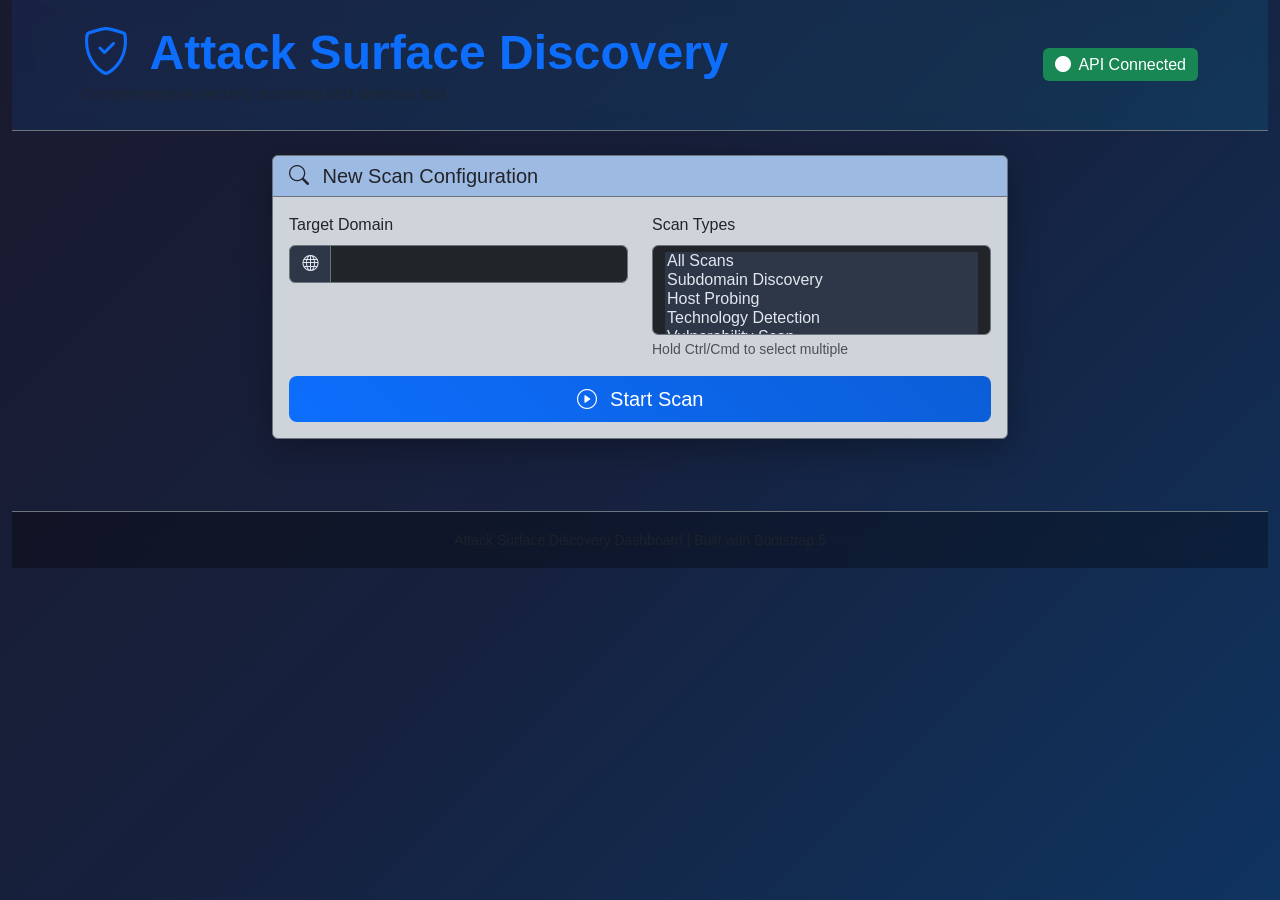
==== templates/index.html @ a1802e7d "Refactor project structure, add Flask backend, update file paths Co-authored-by: yousefelkady793 <yo" ====
<!DOCTYPE html>
<html lang="en">
<head>
    <meta charset="UTF-8">
    <meta name="viewport" content="width=device-width, initial-scale=1.0">
    <title>Attack Surface Discovery Dashboard</title>
    <link href="https://cdn.jsdelivr.net/npm/bootstrap@5.3.0/dist/css/bootstrap.min.css" rel="stylesheet">
    <link href="https://cdn.jsdelivr.net/npm/bootstrap-icons@1.10.0/font/bootstrap-icons.css" rel="stylesheet">
    <link href="/static/css/style.css" rel="stylesheet">
</head>
<body class="bg-dark text-light">
    <div class="container-fluid">
        <!-- Header -->
        <header class="py-4 border-bottom border-secondary">
            <div class="container">
                <div class="row align-items-center">
                    <div class="col-md-8">
                        <h1 class="display-5 fw-bold text-primary mb-0">
                            <i class="bi bi-shield-check me-2"></i>
                            Attack Surface Discovery
                        </h1>
                        <p class="text-muted mb-0">Comprehensive security scanning and analysis tool</p>
                    </div>
                    <div class="col-md-4 text-end">
                        <div class="badge bg-success fs-6">
                            <i class="bi bi-circle-fill me-1"></i>
                            API Connected
                        </div>
                    </div>
                </div>
            </div>
        </header>

        <!-- Main Content -->
        <main class="container py-4">
            <!-- Scan Form -->
            <div class="row justify-content-center">
                <div class="col-lg-8">
                    <div class="card bg-dark-subtle border-secondary">
                        <div class="card-header bg-primary bg-opacity-25 border-secondary">
                            <h5 class="mb-0">
                                <i class="bi bi-search me-2"></i>
                                New Scan Configuration
                            </h5>
                        </div>
                        <div class="card-body">
                            <form id="scanForm">
                                <div class="row">
                                    <div class="col-md-6 mb-3">
                                        <label for="domain" class="form-label">Target Domain</label>
                                        <div class="input-group">
                                            <span class="input-group-text bg-dark border-secondary">
                                                <i class="bi bi-globe"></i>
                                            </span>
                                            <input type="text" class="form-control bg-dark border-secondary text-light" 
                                                   id="domain" placeholder="example.com" required>
                                        </div>
                                    </div>
                                    <div class="col-md-6 mb-3">
                                        <label for="scanTypes" class="form-label">Scan Types</label>
                                        <select class="form-select bg-dark border-secondary text-light" id="scanTypes" multiple>
                                            <option value="all">All Scans</option>
                                            <option value="subdomain">Subdomain Discovery</option>
                                            <option value="probe">Host Probing</option>
                                            <option value="techdetect">Technology Detection</option>
                                            <option value="vulnscan">Vulnerability Scan</option>
                                        </select>
                                        <div class="form-text text-muted">Hold Ctrl/Cmd to select multiple</div>
                                    </div>
                                </div>
                                <div class="d-grid">
                                    <button type="submit" class="btn btn-primary btn-lg" id="scanBtn">
                                        <i class="bi bi-play-circle me-2"></i>
                                        Start Scan
                                    </button>
                                </div>
                            </form>
                        </div>
                    </div>
                </div>
            </div>

            <!-- Loading Spinner -->
            <div id="loadingSpinner" class="text-center py-5" style="display: none;">
                <div class="spinner-border text-primary" role="status" style="width: 3rem; height: 3rem;">
                    <span class="visually-hidden">Loading...</span>
                </div>
                <h4 class="mt-3 text-primary">Scanning in Progress...</h4>
                <p class="text-muted">This may take a few minutes depending on the scope</p>
            </div>

            <!-- Results Section -->
            <div id="resultsSection" style="display: none;">
                <div class="row">
                    <div class="col-12">
                        <h2 class="mb-4">
                            <i class="bi bi-clipboard-data me-2"></i>
                            Scan Results
                        </h2>
                    </div>
                </div>

                <!-- Summary Cards -->
                <div class="row mb-4" id="summaryCards">
                    <!-- Summary cards will be dynamically generated -->
                </div>

                <!-- Detailed Results -->
                <div class="row">
                    <!-- Subdomains -->
                    <div class="col-lg-6 mb-4">
                        <div class="card bg-dark-subtle border-secondary h-100">
                            <div class="card-header bg-info bg-opacity-25 border-secondary">
                                <h5 class="mb-0">
                                    <i class="bi bi-diagram-3 me-2"></i>
                                    Subdomains
                                </h5>
                            </div>
                            <div class="card-body">
                                <div id="subdomainsContent">
                                    <div class="text-center text-muted">
                                        <i class="bi bi-hourglass-split fs-1"></i>
                                        <p>Waiting for scan results...</p>
                                    </div>
                                </div>
                            </div>
                        </div>
                    </div>

                    <!-- Live Hosts -->
                    <div class="col-lg-6 mb-4">
                        <div class="card bg-dark-subtle border-secondary h-100">
                            <div class="card-header bg-success bg-opacity-25 border-secondary">
                                <h5 class="mb-0">
                                    <i class="bi bi-hdd-network me-2"></i>
                                    Live Hosts
                                </h5>
                            </div>
                            <div class="card-body">
                                <div id="liveHostsContent">
                                    <div class="text-center text-muted">
                                        <i class="bi bi-hourglass-split fs-1"></i>
                                        <p>Waiting for scan results...</p>
                                    </div>
                                </div>
                            </div>
                        </div>
                    </div>

                    <!-- Technologies -->
                    <div class="col-lg-6 mb-4">
                        <div class="card bg-dark-subtle border-secondary h-100">
                            <div class="card-header bg-warning bg-opacity-25 border-secondary">
                                <h5 class="mb-0">
                                    <i class="bi bi-gear me-2"></i>
                                    Technologies
                                </h5>
                            </div>
                            <div class="card-body">
                                <div id="technologiesContent">
                                    <div class="text-center text-muted">
                                        <i class="bi bi-hourglass-split fs-1"></i>
                                        <p>Waiting for scan results...</p>
                                    </div>
                                </div>
                            </div>
                        </div>
                    </div>

                    <!-- Vulnerabilities -->
                    <div class="col-lg-6 mb-4">
                        <div class="card bg-dark-subtle border-secondary h-100">
                            <div class="card-header bg-danger bg-opacity-25 border-secondary">
                                <h5 class="mb-0">
                                    <i class="bi bi-exclamation-triangle me-2"></i>
                                    Vulnerabilities
                                </h5>
                            </div>
                            <div class="card-body">
                                <div id="vulnerabilitiesContent">
                                    <div class="text-center text-muted">
                                        <i class="bi bi-hourglass-split fs-1"></i>
                                        <p>Waiting for scan results...</p>
                                    </div>
                                </div>
                            </div>
                        </div>
                    </div>
                </div>

                <!-- Raw JSON Output -->
                <div class="row">
                    <div class="col-12">
                        <div class="card bg-dark-subtle border-secondary">
                            <div class="card-header bg-secondary bg-opacity-25 border-secondary">
                                <h5 class="mb-0">
                                    <i class="bi bi-code-slash me-2"></i>
                                    Raw JSON Output
                                    <button class="btn btn-sm btn-outline-secondary float-end" type="button" 
                                            data-bs-toggle="collapse" data-bs-target="#jsonOutput">
                                        <i class="bi bi-chevron-down"></i>
                                    </button>
                                </h5>
                            </div>
                            <div class="collapse" id="jsonOutput">
                                <div class="card-body">
                                    <pre id="rawJson" class="bg-dark text-success border border-secondary rounded p-3" style="max-height: 400px; overflow-y: auto;"></pre>
                                </div>
                            </div>
                        </div>
                    </div>
                </div>
            </div>
        </main>

        <!-- Footer -->
        <footer class="py-3 border-top border-secondary mt-5">
            <div class="container text-center text-muted">
                <small>Attack Surface Discovery Dashboard | Built with Bootstrap 5</small>
            </div>
        </footer>
    </div>

    <script src="https://cdn.jsdelivr.net/npm/bootstrap@5.3.0/dist/js/bootstrap.bundle.min.js"></script>
    <script src="/static/js/script.js"></script>
</body>
</html>
---- static/css/style.css ----
/* Custom Dark Theme Styles */
:root {
    --bs-primary: #0d6efd;
    --bs-secondary: #6c757d;
    --bs-success: #198754;
    --bs-info: #0dcaf0;
    --bs-warning: #ffc107;
    --bs-danger: #dc3545;
    --bs-dark: #212529;
    --bs-light: #f8f9fa;
}

body {
    background: linear-gradient(135deg, #1a1a2e 0%, #16213e 50%, #0f3460 100%);
    min-height: 100vh;
    font-family: 'Segoe UI', Tahoma, Geneva, Verdana, sans-serif;
}

/* Custom scrollbar */
::-webkit-scrollbar {
    width: 8px;
}

::-webkit-scrollbar-track {
    background: #2d3748;
}

::-webkit-scrollbar-thumb {
    background: #4a5568;
    border-radius: 4px;
}

::-webkit-scrollbar-thumb:hover {
    background: #718096;
}

/* Card enhancements */
.card {
    backdrop-filter: blur(10px);
    box-shadow: 0 8px 32px rgba(0, 0, 0, 0.3);
    transition: transform 0.2s ease, box-shadow 0.2s ease;
}

.card:hover {
    transform: translateY(-2px);
    box-shadow: 0 12px 40px rgba(0, 0, 0, 0.4);
}

.card-header {
    backdrop-filter: blur(10px);
}

/* Form enhancements */
.form-control, .form-select {
    transition: all 0.2s ease;
}

.form-control:focus, .form-select:focus {
    box-shadow: 0 0 0 0.25rem rgba(13, 110, 253, 0.25);
    border-color: #0d6efd;
}

/* Button enhancements */
.btn {
    transition: all 0.2s ease;
    font-weight: 500;
}

.btn:hover {
    transform: translateY(-1px);
    box-shadow: 0 4px 12px rgba(0, 0, 0, 0.3);
}

.btn-primary {
    background: linear-gradient(45deg, #0d6efd, #0b5ed7);
    border: none;
}

.btn-primary:hover {
    background: linear-gradient(45deg, #0b5ed7, #0a58ca);
}

/* Loading animation */
.spinner-border {
    animation: spin 1s linear infinite;
}

@keyframes spin {
    0% { transform: rotate(0deg); }
    100% { transform: rotate(360deg); }
}

/* Results styling */
.result-item {
    background: rgba(255, 255, 255, 0.05);
    border: 1px solid rgba(255, 255, 255, 0.1);
    border-radius: 8px;
    padding: 12px;
    margin-bottom: 8px;
    transition: all 0.2s ease;
}

.result-item:hover {
    background: rgba(255, 255, 255, 0.08);
    border-color: rgba(255, 255, 255, 0.2);
}

.result-item.success {
    border-left: 4px solid var(--bs-success);
}

.result-item.warning {
    border-left: 4px solid var(--bs-warning);
}

.result-item.danger {
    border-left: 4px solid var(--bs-danger);
}

.result-item.info {
    border-left: 4px solid var(--bs-info);
}

/* Summary cards */
.summary-card {
    background: linear-gradient(135deg, rgba(255, 255, 255, 0.1) 0%, rgba(255, 255, 255, 0.05) 100%);
    border: 1px solid rgba(255, 255, 255, 0.1);
    border-radius: 12px;
    padding: 20px;
    text-align: center;
    transition: all 0.3s ease;
}

.summary-card:hover {
    transform: translateY(-5px);
    box-shadow: 0 10px 30px rgba(0, 0, 0, 0.3);
}

.summary-card .number {
    font-size: 2.5rem;
    font-weight: bold;
    margin-bottom: 8px;
}

.summary-card .label {
    font-size: 0.9rem;
    opacity: 0.8;
    text-transform: uppercase;
    letter-spacing: 1px;
}

/* Badge enhancements */
.badge {
    font-weight: 500;
    padding: 0.5em 0.75em;
}

/* Alert styling */
.alert {
    border: none;
    border-radius: 8px;
    backdrop-filter: blur(10px);
}

.alert-success {
    background: rgba(25, 135, 84, 0.2);
    color: #75b798;
}

.alert-warning {
    background: rgba(255, 193, 7, 0.2);
    color: #ffc107;
}

.alert-danger {
    background: rgba(220, 53, 69, 0.2);
    color: #f5c2c7;
}

.alert-info {
    background: rgba(13, 202, 240, 0.2);
    color: #9eeaf9;
}

/* JSON output styling */
#rawJson {
    font-family: 'Courier New', monospace;
    font-size: 0.85rem;
    line-height: 1.4;
    background: #1a1a1a !important;
    border: 1px solid #333 !important;
}

/* Responsive adjustments */
@media (max-width: 768px) {
    .display-5 {
        font-size: 2rem;
    }
    
    .summary-card .number {
        font-size: 2rem;
    }
    
    .card-body {
        padding: 1rem;
    }
}

/* Animation for results appearance */
.fade-in {
    animation: fadeIn 0.5s ease-in;
}

@keyframes fadeIn {
    from {
        opacity: 0;
        transform: translateY(20px);
    }
    to {
        opacity: 1;
        transform: translateY(0);
    }
}

/* Custom select styling */
.form-select option {
    background-color: #2d3748;
    color: #e2e8f0;
}

.form-select option:hover {
    background-color: #4a5568;
}

/* Input group styling */
.input-group-text {
    background-color: #2d3748 !important;
    border-color: #6c757d !important;
    color: #e2e8f0 !important;
}

/* Header gradient */
header {
    background: linear-gradient(135deg, rgba(13, 110, 253, 0.1) 0%, rgba(13, 202, 240, 0.1) 100%);
    backdrop-filter: blur(10px);
}

/* Footer styling */
footer {
    background: rgba(0, 0, 0, 0.3);
    backdrop-filter: blur(10px);
}
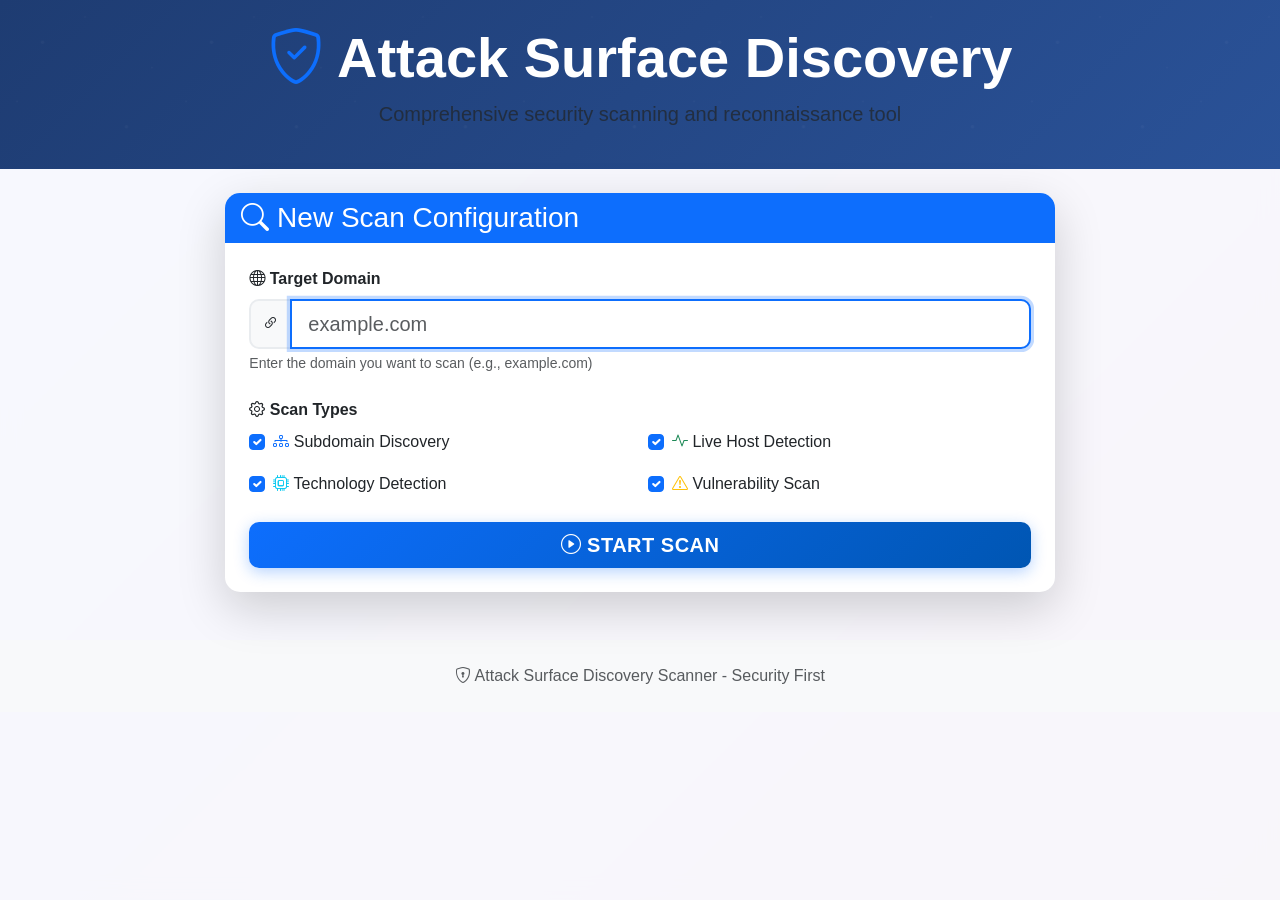
==== commit 5001c253: "Add modern frontend with responsive UI and dynamic scan results Co-authored-by: yousefelkady793 <you" ====
--- a/templates/index.html
+++ b/templates/index.html
@@ -3,225 +3,211 @@
 <head>
     <meta charset="UTF-8">
     <meta name="viewport" content="width=device-width, initial-scale=1.0">
-    <title>Attack Surface Discovery Dashboard</title>
+    <title>Attack Surface Discovery Scanner</title>
+    
+    <!-- Bootstrap CSS -->
     <link href="https://cdn.jsdelivr.net/npm/bootstrap@5.3.0/dist/css/bootstrap.min.css" rel="stylesheet">
+    <!-- Bootstrap Icons -->
     <link href="https://cdn.jsdelivr.net/npm/bootstrap-icons@1.10.0/font/bootstrap-icons.css" rel="stylesheet">
-    <link href="/static/css/style.css" rel="stylesheet">
+    <!-- Custom CSS -->
+    <link href="/static/style.css" rel="stylesheet">
 </head>
-<body class="bg-dark text-light">
+<body>
     <div class="container-fluid">
         <!-- Header -->
-        <header class="py-4 border-bottom border-secondary">
-            <div class="container">
-                <div class="row align-items-center">
-                    <div class="col-md-8">
-                        <h1 class="display-5 fw-bold text-primary mb-0">
-                            <i class="bi bi-shield-check me-2"></i>
-                            Attack Surface Discovery
-                        </h1>
-                        <p class="text-muted mb-0">Comprehensive security scanning and analysis tool</p>
-                    </div>
-                    <div class="col-md-4 text-end">
-                        <div class="badge bg-success fs-6">
-                            <i class="bi bi-circle-fill me-1"></i>
-                            API Connected
-                        </div>
-                    </div>
-                </div>
+        <header class="row py-4 bg-dark text-white">
+            <div class="col-12 text-center">
+                <h1 class="display-4 fw-bold">
+                    <i class="bi bi-shield-check text-primary"></i>
+                    Attack Surface Discovery
+                </h1>
+                <p class="lead text-muted">Comprehensive security scanning and reconnaissance tool</p>
             </div>
         </header>
 
         <!-- Main Content -->
-        <main class="container py-4">
-            <!-- Scan Form -->
-            <div class="row justify-content-center">
-                <div class="col-lg-8">
-                    <div class="card bg-dark-subtle border-secondary">
-                        <div class="card-header bg-primary bg-opacity-25 border-secondary">
-                            <h5 class="mb-0">
-                                <i class="bi bi-search me-2"></i>
-                                New Scan Configuration
-                            </h5>
+        <main class="row mt-4">
+            <div class="col-lg-8 mx-auto">
+                <!-- Scan Form Card -->
+                <div class="card shadow-lg border-0">
+                    <div class="card-header bg-primary text-white">
+                        <h3 class="card-title mb-0">
+                            <i class="bi bi-search"></i>
+                            New Scan Configuration
+                        </h3>
+                    </div>
+                    <div class="card-body p-4">
+                        <form id="scanForm">
+                            <!-- Domain Input -->
+                            <div class="mb-4">
+                                <label for="domain" class="form-label fw-bold">
+                                    <i class="bi bi-globe"></i>
+                                    Target Domain
+                                </label>
+                                <div class="input-group">
+                                    <span class="input-group-text">
+                                        <i class="bi bi-link-45deg"></i>
+                                    </span>
+                                    <input 
+                                        type="text" 
+                                        class="form-control form-control-lg" 
+                                        id="domain" 
+                                        name="domain" 
+                                        placeholder="example.com"
+                                        required
+                                    >
+                                </div>
+                                <div class="form-text">
+                                    Enter the domain you want to scan (e.g., example.com)
+                                </div>
+                            </div>
+
+                            <!-- Scan Types -->
+                            <div class="mb-4">
+                                <label class="form-label fw-bold">
+                                    <i class="bi bi-gear"></i>
+                                    Scan Types
+                                </label>
+                                <div class="row g-3">
+                                    <div class="col-md-6">
+                                        <div class="form-check">
+                                            <input class="form-check-input" type="checkbox" id="subdomain" name="scans" value="subdomain" checked>
+                                            <label class="form-check-label" for="subdomain">
+                                                <i class="bi bi-diagram-3 text-primary"></i>
+                                                Subdomain Discovery
+                                            </label>
+                                        </div>
+                                    </div>
+                                    <div class="col-md-6">
+                                        <div class="form-check">
+                                            <input class="form-check-input" type="checkbox" id="probe" name="scans" value="probe" checked>
+                                            <label class="form-check-label" for="probe">
+                                                <i class="bi bi-activity text-success"></i>
+                                                Live Host Detection
+                                            </label>
+                                        </div>
+                                    </div>
+                                    <div class="col-md-6">
+                                        <div class="form-check">
+                                            <input class="form-check-input" type="checkbox" id="techdetect" name="scans" value="techdetect" checked>
+                                            <label class="form-check-label" for="techdetect">
+                                                <i class="bi bi-cpu text-info"></i>
+                                                Technology Detection
+                                            </label>
+                                        </div>
+                                    </div>
+                                    <div class="col-md-6">
+                                        <div class="form-check">
+                                            <input class="form-check-input" type="checkbox" id="vulnscan" name="scans" value="vulnscan" checked>
+                                            <label class="form-check-label" for="vulnscan">
+                                                <i class="bi bi-exclamation-triangle text-warning"></i>
+                                                Vulnerability Scan
+                                            </label>
+                                        </div>
+                                    </div>
+                                </div>
+                            </div>
+
+                            <!-- Submit Button -->
+                            <div class="d-grid">
+                                <button type="submit" class="btn btn-primary btn-lg" id="scanBtn">
+                                    <i class="bi bi-play-circle"></i>
+                                    Start Scan
+                                </button>
+                            </div>
+                        </form>
+                    </div>
+                </div>
+
+                <!-- Loading Indicator -->
+                <div id="loadingIndicator" class="card shadow-lg border-0 mt-4 d-none">
+                    <div class="card-body text-center p-5">
+                        <div class="spinner-border text-primary mb-3" role="status">
+                            <span class="visually-hidden">Loading...</span>
+                        </div>
+                        <h4 class="text-primary">Scanning in Progress</h4>
+                        <p class="text-muted">This may take several minutes depending on the scan scope...</p>
+                        <div class="progress mt-3">
+                            <div class="progress-bar progress-bar-striped progress-bar-animated" 
+                                 role="progressbar" 
+                                 style="width: 100%"></div>
+                        </div>
+                    </div>
+                </div>
+
+                <!-- Results Section -->
+                <div id="resultsSection" class="mt-4 d-none">
+                    <!-- Results Header -->
+                    <div class="card shadow-lg border-0 mb-4">
+                        <div class="card-header bg-success text-white">
+                            <h3 class="card-title mb-0">
+                                <i class="bi bi-check-circle"></i>
+                                Scan Results
+                            </h3>
                         </div>
                         <div class="card-body">
-                            <form id="scanForm">
-                                <div class="row">
-                                    <div class="col-md-6 mb-3">
-                                        <label for="domain" class="form-label">Target Domain</label>
-                                        <div class="input-group">
-                                            <span class="input-group-text bg-dark border-secondary">
-                                                <i class="bi bi-globe"></i>
-                                            </span>
-                                            <input type="text" class="form-control bg-dark border-secondary text-light" 
-                                                   id="domain" placeholder="example.com" required>
-                                        </div>
-                                    </div>
-                                    <div class="col-md-6 mb-3">
-                                        <label for="scanTypes" class="form-label">Scan Types</label>
-                                        <select class="form-select bg-dark border-secondary text-light" id="scanTypes" multiple>
-                                            <option value="all">All Scans</option>
-                                            <option value="subdomain">Subdomain Discovery</option>
-                                            <option value="probe">Host Probing</option>
-                                            <option value="techdetect">Technology Detection</option>
-                                            <option value="vulnscan">Vulnerability Scan</option>
-                                        </select>
-                                        <div class="form-text text-muted">Hold Ctrl/Cmd to select multiple</div>
-                                    </div>
-                                </div>
-                                <div class="d-grid">
-                                    <button type="submit" class="btn btn-primary btn-lg" id="scanBtn">
-                                        <i class="bi bi-play-circle me-2"></i>
-                                        Start Scan
-                                    </button>
-                                </div>
-                            </form>
-                        </div>
-                    </div>
-                </div>
-            </div>
-
-            <!-- Loading Spinner -->
-            <div id="loadingSpinner" class="text-center py-5" style="display: none;">
-                <div class="spinner-border text-primary" role="status" style="width: 3rem; height: 3rem;">
-                    <span class="visually-hidden">Loading...</span>
-                </div>
-                <h4 class="mt-3 text-primary">Scanning in Progress...</h4>
-                <p class="text-muted">This may take a few minutes depending on the scope</p>
-            </div>
-
-            <!-- Results Section -->
-            <div id="resultsSection" style="display: none;">
-                <div class="row">
-                    <div class="col-12">
-                        <h2 class="mb-4">
-                            <i class="bi bi-clipboard-data me-2"></i>
-                            Scan Results
-                        </h2>
-                    </div>
-                </div>
-
-                <!-- Summary Cards -->
-                <div class="row mb-4" id="summaryCards">
-                    <!-- Summary cards will be dynamically generated -->
-                </div>
-
-                <!-- Detailed Results -->
-                <div class="row">
-                    <!-- Subdomains -->
-                    <div class="col-lg-6 mb-4">
-                        <div class="card bg-dark-subtle border-secondary h-100">
-                            <div class="card-header bg-info bg-opacity-25 border-secondary">
-                                <h5 class="mb-0">
-                                    <i class="bi bi-diagram-3 me-2"></i>
-                                    Subdomains
-                                </h5>
-                            </div>
-                            <div class="card-body">
-                                <div id="subdomainsContent">
-                                    <div class="text-center text-muted">
-                                        <i class="bi bi-hourglass-split fs-1"></i>
-                                        <p>Waiting for scan results...</p>
-                                    </div>
-                                </div>
-                            </div>
-                        </div>
-                    </div>
-
-                    <!-- Live Hosts -->
-                    <div class="col-lg-6 mb-4">
-                        <div class="card bg-dark-subtle border-secondary h-100">
-                            <div class="card-header bg-success bg-opacity-25 border-secondary">
-                                <h5 class="mb-0">
-                                    <i class="bi bi-hdd-network me-2"></i>
-                                    Live Hosts
-                                </h5>
-                            </div>
-                            <div class="card-body">
-                                <div id="liveHostsContent">
-                                    <div class="text-center text-muted">
-                                        <i class="bi bi-hourglass-split fs-1"></i>
-                                        <p>Waiting for scan results...</p>
-                                    </div>
-                                </div>
-                            </div>
-                        </div>
-                    </div>
-
-                    <!-- Technologies -->
-                    <div class="col-lg-6 mb-4">
-                        <div class="card bg-dark-subtle border-secondary h-100">
-                            <div class="card-header bg-warning bg-opacity-25 border-secondary">
-                                <h5 class="mb-0">
-                                    <i class="bi bi-gear me-2"></i>
-                                    Technologies
-                                </h5>
-                            </div>
-                            <div class="card-body">
-                                <div id="technologiesContent">
-                                    <div class="text-center text-muted">
-                                        <i class="bi bi-hourglass-split fs-1"></i>
-                                        <p>Waiting for scan results...</p>
-                                    </div>
-                                </div>
-                            </div>
-                        </div>
-                    </div>
-
-                    <!-- Vulnerabilities -->
-                    <div class="col-lg-6 mb-4">
-                        <div class="card bg-dark-subtle border-secondary h-100">
-                            <div class="card-header bg-danger bg-opacity-25 border-secondary">
-                                <h5 class="mb-0">
-                                    <i class="bi bi-exclamation-triangle me-2"></i>
-                                    Vulnerabilities
-                                </h5>
-                            </div>
-                            <div class="card-body">
-                                <div id="vulnerabilitiesContent">
-                                    <div class="text-center text-muted">
-                                        <i class="bi bi-hourglass-split fs-1"></i>
-                                        <p>Waiting for scan results...</p>
-                                    </div>
-                                </div>
-                            </div>
-                        </div>
-                    </div>
-                </div>
-
-                <!-- Raw JSON Output -->
-                <div class="row">
-                    <div class="col-12">
-                        <div class="card bg-dark-subtle border-secondary">
-                            <div class="card-header bg-secondary bg-opacity-25 border-secondary">
-                                <h5 class="mb-0">
-                                    <i class="bi bi-code-slash me-2"></i>
-                                    Raw JSON Output
-                                    <button class="btn btn-sm btn-outline-secondary float-end" type="button" 
-                                            data-bs-toggle="collapse" data-bs-target="#jsonOutput">
-                                        <i class="bi bi-chevron-down"></i>
-                                    </button>
-                                </h5>
-                            </div>
-                            <div class="collapse" id="jsonOutput">
-                                <div class="card-body">
-                                    <pre id="rawJson" class="bg-dark text-success border border-secondary rounded p-3" style="max-height: 400px; overflow-y: auto;"></pre>
-                                </div>
-                            </div>
-                        </div>
+                            <div class="row">
+                                <div class="col-md-3 text-center">
+                                    <div class="result-stat">
+                                        <h2 id="subdomainCount" class="text-primary">0</h2>
+                                        <p class="text-muted">Subdomains</p>
+                                    </div>
+                                </div>
+                                <div class="col-md-3 text-center">
+                                    <div class="result-stat">
+                                        <h2 id="liveHostCount" class="text-success">0</h2>
+                                        <p class="text-muted">Live Hosts</p>
+                                    </div>
+                                </div>
+                                <div class="col-md-3 text-center">
+                                    <div class="result-stat">
+                                        <h2 id="techCount" class="text-info">0</h2>
+                                        <p class="text-muted">Technologies</p>
+                                    </div>
+                                </div>
+                                <div class="col-md-3 text-center">
+                                    <div class="result-stat">
+                                        <h2 id="vulnCount" class="text-warning">0</h2>
+                                        <p class="text-muted">Vulnerabilities</p>
+                                    </div>
+                                </div>
+                            </div>
+                        </div>
+                    </div>
+
+                    <!-- Detailed Results -->
+                    <div id="detailedResults"></div>
+                </div>
+
+                <!-- Error Section -->
+                <div id="errorSection" class="card shadow-lg border-0 mt-4 d-none">
+                    <div class="card-header bg-danger text-white">
+                        <h3 class="card-title mb-0">
+                            <i class="bi bi-exclamation-triangle"></i>
+                            Error
+                        </h3>
+                    </div>
+                    <div class="card-body">
+                        <div id="errorMessage" class="alert alert-danger mb-0"></div>
                     </div>
                 </div>
             </div>
         </main>
 
         <!-- Footer -->
-        <footer class="py-3 border-top border-secondary mt-5">
-            <div class="container text-center text-muted">
-                <small>Attack Surface Discovery Dashboard | Built with Bootstrap 5</small>
+        <footer class="row mt-5 py-4 bg-light">
+            <div class="col-12 text-center">
+                <p class="text-muted mb-0">
+                    <i class="bi bi-shield-lock"></i>
+                    Attack Surface Discovery Scanner - Security First
+                </p>
             </div>
         </footer>
     </div>
 
+    <!-- Bootstrap JS -->
     <script src="https://cdn.jsdelivr.net/npm/bootstrap@5.3.0/dist/js/bootstrap.bundle.min.js"></script>
-    <script src="/static/js/script.js"></script>
+    <!-- Custom JS -->
+    <script src="/static/script.js"></script>
 </body>
 </html>
--- a/static/style.css
+++ b/static/style.css
@@ -0,0 +1,308 @@
+/* Custom Styles for Attack Surface Discovery Scanner */
+
+:root {
+    --primary-color: #0d6efd;
+    --success-color: #198754;
+    --warning-color: #ffc107;
+    --danger-color: #dc3545;
+    --info-color: #0dcaf0;
+    --dark-color: #212529;
+    --light-color: #f8f9fa;
+}
+
+body {
+    font-family: 'Segoe UI', Tahoma, Geneva, Verdana, sans-serif;
+    background: linear-gradient(135deg, #667eea 0%, #764ba2 100%);
+    min-height: 100vh;
+}
+
+.container-fluid {
+    background: rgba(255, 255, 255, 0.95);
+    backdrop-filter: blur(10px);
+    min-height: 100vh;
+}
+
+/* Header Styles */
+header {
+    background: linear-gradient(135deg, #1e3c72 0%, #2a5298 100%) !important;
+    position: relative;
+    overflow: hidden;
+}
+
+header::before {
+    content: '';
+    position: absolute;
+    top: 0;
+    left: 0;
+    right: 0;
+    bottom: 0;
+    background: url('data:image/svg+xml,<svg xmlns="http://www.w3.org/2000/svg" viewBox="0 0 100 100"><defs><pattern id="grain" width="100" height="100" patternUnits="userSpaceOnUse"><circle cx="25" cy="25" r="1" fill="white" opacity="0.1"/><circle cx="75" cy="75" r="1" fill="white" opacity="0.1"/><circle cx="50" cy="10" r="0.5" fill="white" opacity="0.1"/><circle cx="10" cy="60" r="0.5" fill="white" opacity="0.1"/><circle cx="90" cy="40" r="0.5" fill="white" opacity="0.1"/></pattern></defs><rect width="100" height="100" fill="url(%23grain)"/></svg>');
+    opacity: 0.3;
+}
+
+/* Card Styles */
+.card {
+    border-radius: 15px;
+    transition: all 0.3s ease;
+    border: none;
+}
+
+.card:hover {
+    transform: translateY(-2px);
+    box-shadow: 0 10px 30px rgba(0, 0, 0, 0.15) !important;
+}
+
+.card-header {
+    border-radius: 15px 15px 0 0 !important;
+    border: none;
+    font-weight: 600;
+}
+
+/* Form Styles */
+.form-control {
+    border-radius: 10px;
+    border: 2px solid #e9ecef;
+    transition: all 0.3s ease;
+}
+
+.form-control:focus {
+    border-color: var(--primary-color);
+    box-shadow: 0 0 0 0.2rem rgba(13, 110, 253, 0.25);
+}
+
+.input-group-text {
+    border-radius: 10px 0 0 10px;
+    border: 2px solid #e9ecef;
+    border-right: none;
+    background-color: #f8f9fa;
+}
+
+.form-check-input:checked {
+    background-color: var(--primary-color);
+    border-color: var(--primary-color);
+}
+
+.form-check-label {
+    cursor: pointer;
+    transition: color 0.3s ease;
+}
+
+.form-check-label:hover {
+    color: var(--primary-color);
+}
+
+/* Button Styles */
+.btn {
+    border-radius: 10px;
+    font-weight: 600;
+    text-transform: uppercase;
+    letter-spacing: 0.5px;
+    transition: all 0.3s ease;
+    border: none;
+}
+
+.btn-primary {
+    background: linear-gradient(135deg, var(--primary-color) 0%, #0056b3 100%);
+    box-shadow: 0 4px 15px rgba(13, 110, 253, 0.3);
+}
+
+.btn-primary:hover {
+    background: linear-gradient(135deg, #0056b3 0%, #004085 100%);
+    transform: translateY(-2px);
+    box-shadow: 0 6px 20px rgba(13, 110, 253, 0.4);
+}
+
+.btn:disabled {
+    opacity: 0.7;
+    transform: none !important;
+}
+
+/* Loading Indicator */
+.spinner-border {
+    width: 3rem;
+    height: 3rem;
+}
+
+.progress {
+    height: 8px;
+    border-radius: 10px;
+    background-color: #e9ecef;
+}
+
+.progress-bar {
+    border-radius: 10px;
+    background: linear-gradient(90deg, var(--primary-color) 0%, #0056b3 100%);
+}
+
+/* Results Styles */
+.result-stat {
+    padding: 1rem;
+    border-radius: 10px;
+    background: linear-gradient(135deg, #f8f9fa 0%, #e9ecef 100%);
+    transition: all 0.3s ease;
+}
+
+.result-stat:hover {
+    transform: translateY(-2px);
+    box-shadow: 0 5px 15px rgba(0, 0, 0, 0.1);
+}
+
+.result-stat h2 {
+    font-size: 2.5rem;
+    font-weight: 700;
+    margin-bottom: 0.5rem;
+}
+
+/* Result Cards */
+.result-card {
+    border-radius: 15px;
+    margin-bottom: 1.5rem;
+    border: none;
+    box-shadow: 0 4px 15px rgba(0, 0, 0, 0.1);
+}
+
+.result-card .card-header {
+    font-weight: 600;
+    border-bottom: 1px solid rgba(0, 0, 0, 0.125);
+}
+
+/* List Styles */
+.list-group-item {
+    border: none;
+    border-bottom: 1px solid #e9ecef;
+    padding: 0.75rem 1rem;
+    transition: all 0.3s ease;
+}
+
+.list-group-item:last-child {
+    border-bottom: none;
+}
+
+.list-group-item:hover {
+    background-color: #f8f9fa;
+    transform: translateX(5px);
+}
+
+/* Badge Styles */
+.badge {
+    border-radius: 20px;
+    padding: 0.5rem 1rem;
+    font-weight: 500;
+}
+
+/* Alert Styles */
+.alert {
+    border-radius: 10px;
+    border: none;
+    font-weight: 500;
+}
+
+/* Responsive Design */
+@media (max-width: 768px) {
+    .display-4 {
+        font-size: 2rem;
+    }
+    
+    .card-body {
+        padding: 1.5rem;
+    }
+    
+    .result-stat h2 {
+        font-size: 2rem;
+    }
+    
+    .btn-lg {
+        padding: 0.75rem 1.5rem;
+        font-size: 1rem;
+    }
+}
+
+@media (max-width: 576px) {
+    .container-fluid {
+        padding: 0;
+    }
+    
+    header {
+        padding: 2rem 1rem !important;
+    }
+    
+    main {
+        padding: 0 1rem;
+    }
+    
+    .card-body {
+        padding: 1rem;
+    }
+}
+
+/* Animation Classes */
+.fade-in {
+    animation: fadeIn 0.5s ease-in;
+}
+
+@keyframes fadeIn {
+    from {
+        opacity: 0;
+        transform: translateY(20px);
+    }
+    to {
+        opacity: 1;
+        transform: translateY(0);
+    }
+}
+
+.slide-in {
+    animation: slideIn 0.5s ease-out;
+}
+
+@keyframes slideIn {
+    from {
+        opacity: 0;
+        transform: translateX(-20px);
+    }
+    to {
+        opacity: 1;
+        transform: translateX(0);
+    }
+}
+
+/* Custom Scrollbar */
+::-webkit-scrollbar {
+    width: 8px;
+}
+
+::-webkit-scrollbar-track {
+    background: #f1f1f1;
+    border-radius: 10px;
+}
+
+::-webkit-scrollbar-thumb {
+    background: var(--primary-color);
+    border-radius: 10px;
+}
+
+::-webkit-scrollbar-thumb:hover {
+    background: #0056b3;
+}
+
+/* Focus Styles for Accessibility */
+.btn:focus,
+.form-control:focus,
+.form-check-input:focus {
+    outline: none;
+    box-shadow: 0 0 0 0.2rem rgba(13, 110, 253, 0.25);
+}
+
+/* Print Styles */
+@media print {
+    .btn,
+    .form-control,
+    #loadingIndicator {
+        display: none !important;
+    }
+    
+    .card {
+        box-shadow: none !important;
+        border: 1px solid #dee2e6 !important;
+    }
+}
